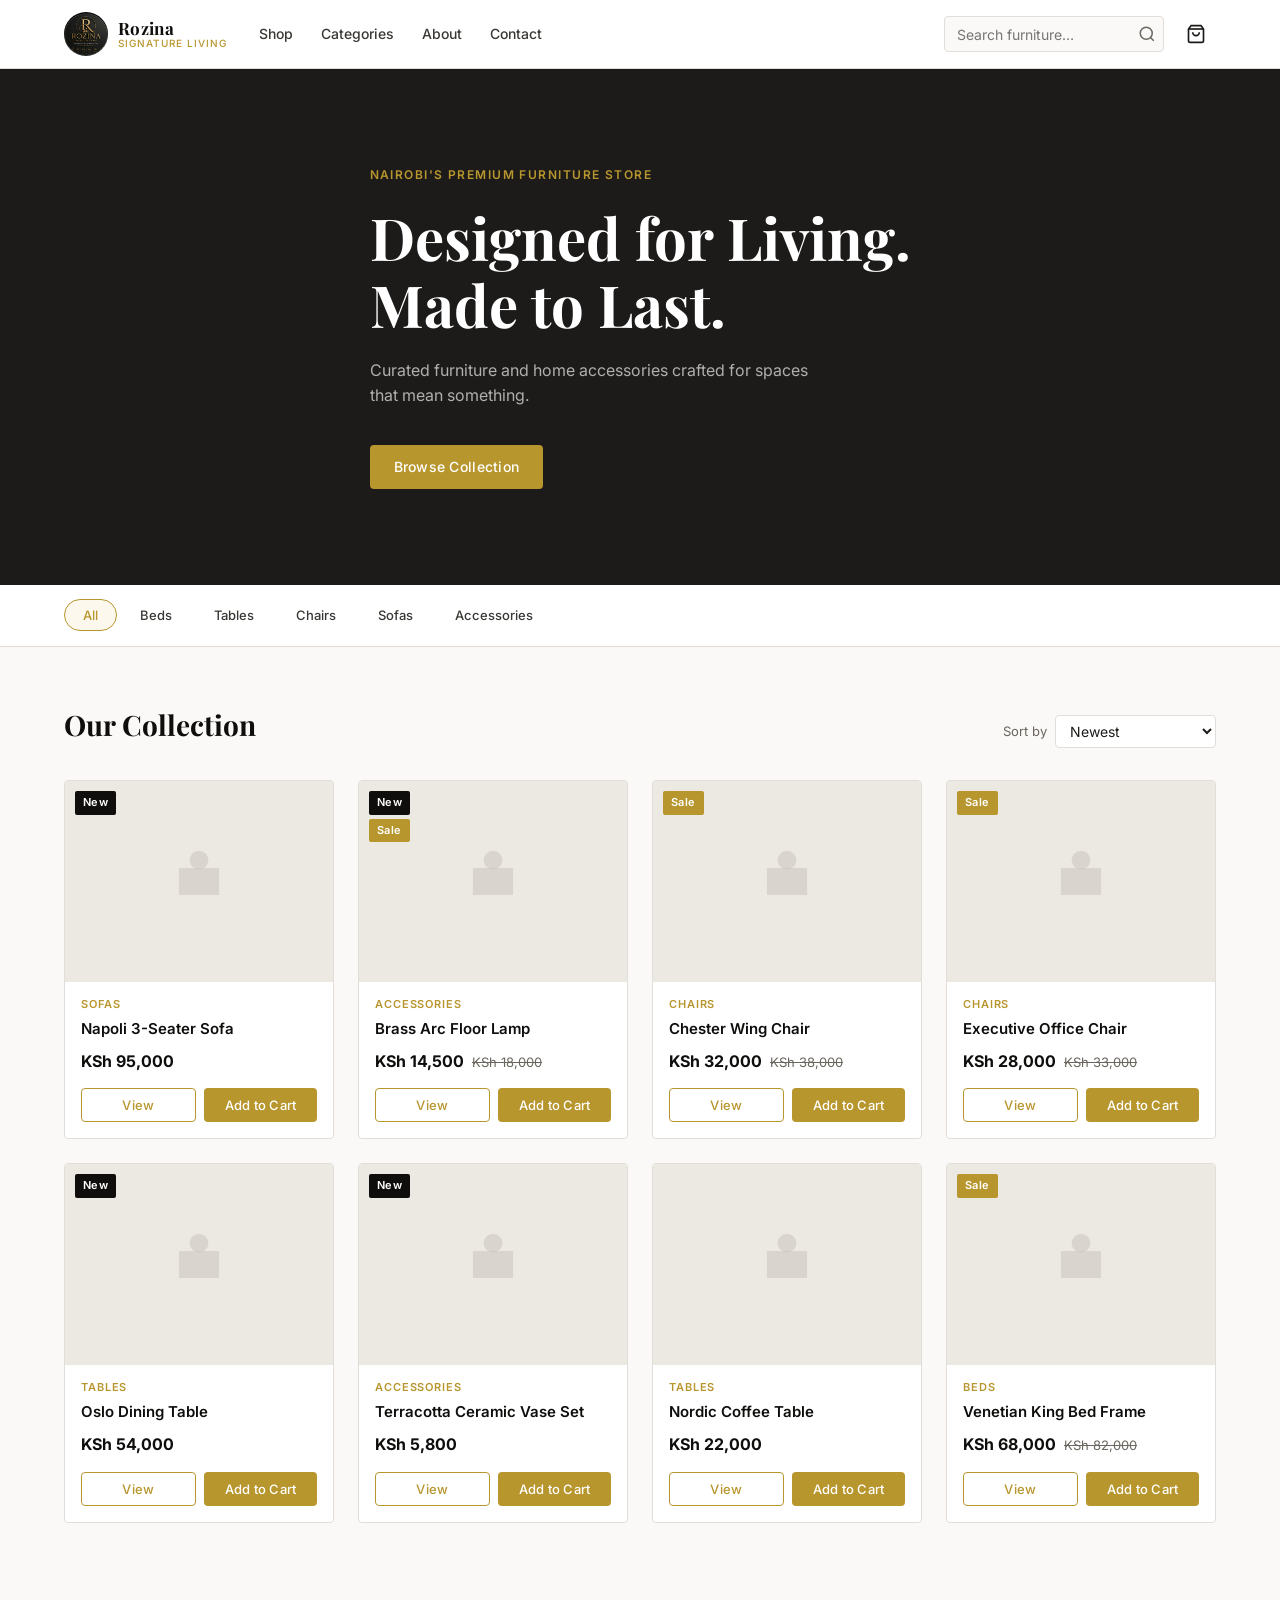
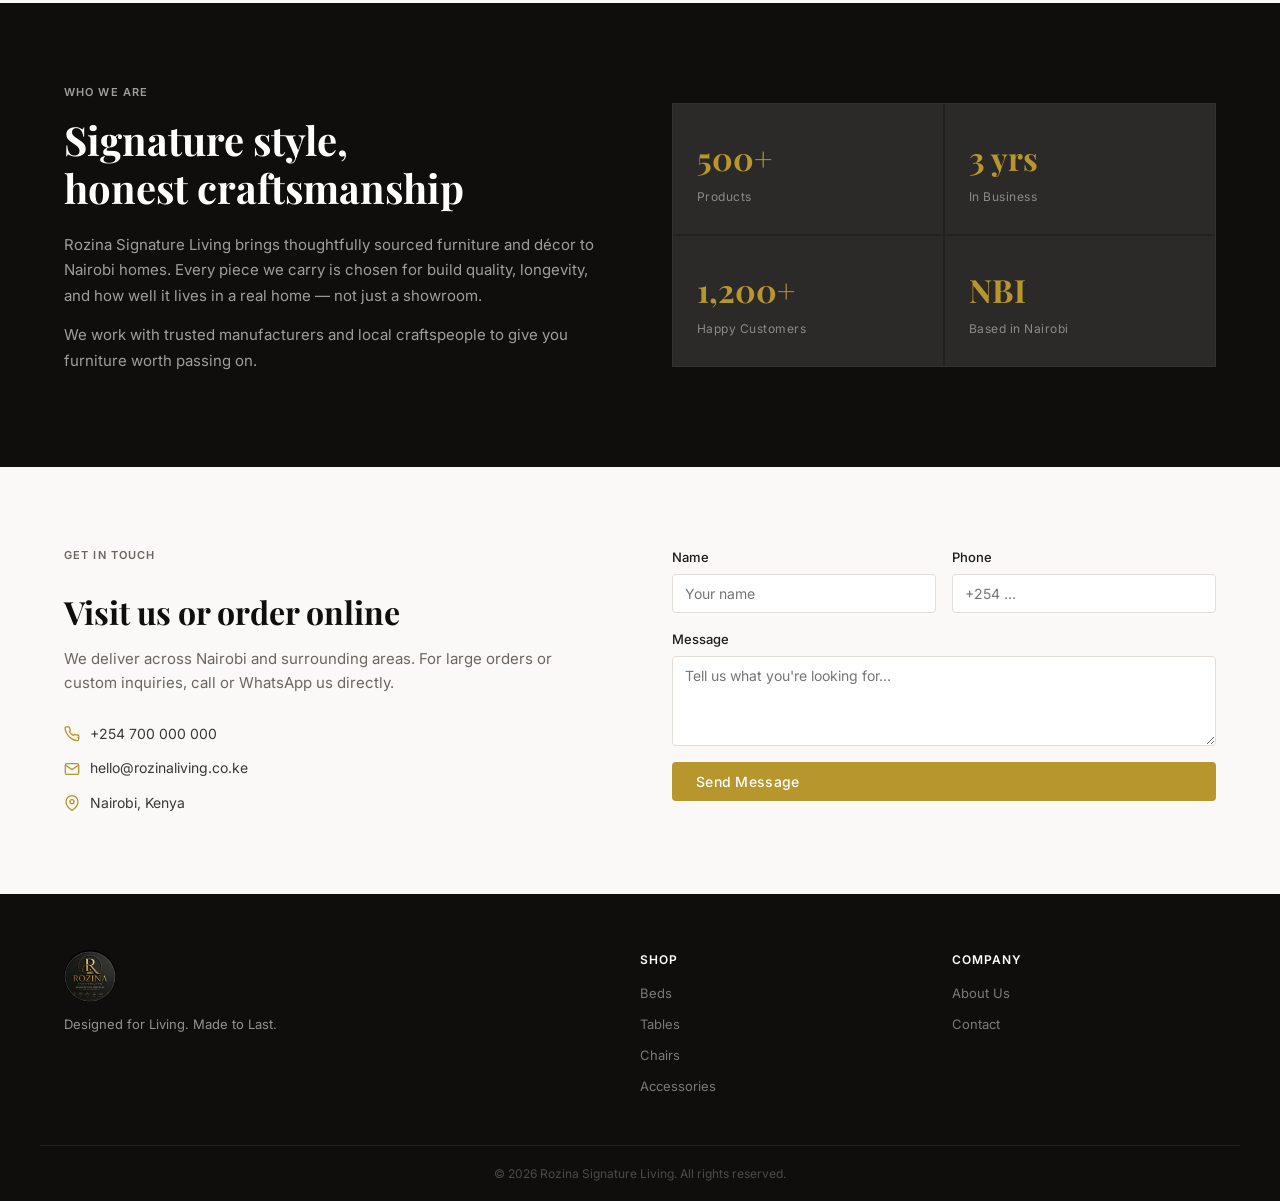
==== index.html @ 688c6060 "first commit" ====
<!DOCTYPE html>
<html lang="en">
<head>
  <meta charset="UTF-8" />
  <meta name="viewport" content="width=device-width, initial-scale=1.0" />
  <title>Rozina Signature Living</title>
  <link rel="icon" type="image/jpeg" href="images/rozinalogo.jpeg" />
  <link rel="stylesheet" href="css/style.css" />
  <link href="https://fonts.googleapis.com/css2?family=Playfair+Display:wght@400;600;700&family=Inter:wght@300;400;500;600&display=swap" rel="stylesheet" />
</head>
<body>

<!-- ═══ HEADER ═══ -->
<header class="site-header" id="site-header">
  <div class="header-inner">
    <a href="index.html" class="logo-link">
      <img src="images/rozinalogo.jpeg" alt="Rozina Signature Living" class="logo-img" />
      <div class="logo-text">
        <span class="logo-name">Rozina</span>
        <span class="logo-sub">Signature Living</span>
      </div>
    </a>

    <nav class="main-nav" id="main-nav">
      <a href="#shop">Shop</a>
      <a href="#categories">Categories</a>
      <a href="#about">About</a>
      <a href="#contact">Contact</a>
    </nav>

    <div class="header-actions">
      <div class="search-wrap">
        <input type="text" id="search-input" placeholder="Search furniture…" autocomplete="off" />
        <button class="search-btn" aria-label="Search">
          <svg width="18" height="18" viewBox="0 0 24 24" fill="none" stroke="currentColor" stroke-width="2"><circle cx="11" cy="11" r="8"/><path d="m21 21-4.35-4.35"/></svg>
        </button>
        <div class="search-results" id="search-results"></div>
      </div>
      <button class="cart-btn" id="cart-btn" aria-label="Cart">
        <svg width="20" height="20" viewBox="0 0 24 24" fill="none" stroke="currentColor" stroke-width="2"><path d="M6 2 3 6v14a2 2 0 0 0 2 2h14a2 2 0 0 0 2-2V6l-3-4z"/><line x1="3" y1="6" x2="21" y2="6"/><path d="M16 10a4 4 0 0 1-8 0"/></svg>
        <span class="cart-count" id="cart-count">0</span>
      </button>
      <button class="hamburger" id="hamburger" aria-label="Menu">
        <span></span><span></span><span></span>
      </button>
    </div>
  </div>
</header>

<!-- ═══ HERO ═══ -->
<section class="hero">
  <div class="hero-content">
    <p class="hero-eyebrow">Nairobi's Premium Furniture Store</p>
    <h1 class="hero-headline">Designed for Living.<br/>Made to Last.</h1>
    <p class="hero-body">Curated furniture and home accessories crafted for spaces that mean something.</p>
    <a href="#shop" class="btn btn-primary">Browse Collection</a>
  </div>
</section>

<!-- ═══ CATEGORY STRIP ═══ -->
<section class="category-strip" id="categories">
  <div class="container">
    <div class="category-list" id="category-filter">
      <button class="cat-pill active" data-cat="all">All</button>
      <button class="cat-pill" data-cat="beds">Beds</button>
      <button class="cat-pill" data-cat="tables">Tables</button>
      <button class="cat-pill" data-cat="chairs">Chairs</button>
      <button class="cat-pill" data-cat="sofas">Sofas</button>
      <button class="cat-pill" data-cat="accessories">Accessories</button>
    </div>
  </div>
</section>

<!-- ═══ PRODUCT GRID ═══ -->
<section class="shop-section" id="shop">
  <div class="container">
    <div class="section-head">
      <h2>Our Collection</h2>
      <div class="sort-wrap">
        <label for="sort-select">Sort by</label>
        <select id="sort-select">
          <option value="newest">Newest</option>
          <option value="price-asc">Price: Low to High</option>
          <option value="price-desc">Price: High to Low</option>
        </select>
      </div>
    </div>
    <div class="product-grid" id="product-grid">
      <!-- Populated by JS -->
    </div>
    <p class="empty-state" id="empty-state" style="display:none;">No products found.</p>
  </div>
</section>

<!-- ═══ ABOUT ═══ -->
<section class="about-section" id="about">
  <div class="container about-grid">
    <div class="about-text">
      <p class="section-label">Who We Are</p>
      <h2>Signature style,<br/>honest craftsmanship</h2>
      <p>Rozina Signature Living brings thoughtfully sourced furniture and décor to Nairobi homes. Every piece we carry is chosen for build quality, longevity, and how well it lives in a real home — not just a showroom.</p>
      <p>We work with trusted manufacturers and local craftspeople to give you furniture worth passing on.</p>
    </div>
    <div class="about-stats">
      <div class="stat">
        <span class="stat-num">500+</span>
        <span class="stat-label">Products</span>
      </div>
      <div class="stat">
        <span class="stat-num">3 yrs</span>
        <span class="stat-label">In Business</span>
      </div>
      <div class="stat">
        <span class="stat-num">1,200+</span>
        <span class="stat-label">Happy Customers</span>
      </div>
      <div class="stat">
        <span class="stat-num">NBI</span>
        <span class="stat-label">Based in Nairobi</span>
      </div>
    </div>
  </div>
</section>

<!-- ═══ CONTACT ═══ -->
<section class="contact-section" id="contact">
  <div class="container contact-grid">
    <div>
      <p class="section-label">Get in Touch</p>
      <h2>Visit us or order online</h2>
      <p>We deliver across Nairobi and surrounding areas. For large orders or custom inquiries, call or WhatsApp us directly.</p>
      <div class="contact-details">
        <div class="contact-item">
          <svg width="16" height="16" viewBox="0 0 24 24" fill="none" stroke="currentColor" stroke-width="2"><path d="M22 16.92v3a2 2 0 0 1-2.18 2 19.79 19.79 0 0 1-8.63-3.07A19.5 19.5 0 0 1 4.69 12 19.79 19.79 0 0 1 1.61 3.45 2 2 0 0 1 3.59 1.27h3a2 2 0 0 1 2 1.72 12.84 12.84 0 0 0 .7 2.81 2 2 0 0 1-.45 2.11L7.91 8.27a16 16 0 0 0 6 6l.9-.9a2 2 0 0 1 2.11-.45 12.84 12.84 0 0 0 2.81.7A2 2 0 0 1 21.73 16.92z"/></svg>
          <span>+254 700 000 000</span>
        </div>
        <div class="contact-item">
          <svg width="16" height="16" viewBox="0 0 24 24" fill="none" stroke="currentColor" stroke-width="2"><path d="M4 4h16c1.1 0 2 .9 2 2v12c0 1.1-.9 2-2 2H4c-1.1 0-2-.9-2-2V6c0-1.1.9-2 2-2z"/><polyline points="22,6 12,13 2,6"/></svg>
          <span>hello@rozinaliving.co.ke</span>
        </div>
        <div class="contact-item">
          <svg width="16" height="16" viewBox="0 0 24 24" fill="none" stroke="currentColor" stroke-width="2"><path d="M21 10c0 7-9 13-9 13s-9-6-9-13a9 9 0 0 1 18 0z"/><circle cx="12" cy="10" r="3"/></svg>
          <span>Nairobi, Kenya</span>
        </div>
      </div>
    </div>
    <form class="contact-form" id="contact-form">
      <div class="form-row">
        <div class="form-group">
          <label for="cf-name">Name</label>
          <input type="text" id="cf-name" placeholder="Your name" required />
        </div>
        <div class="form-group">
          <label for="cf-phone">Phone</label>
          <input type="tel" id="cf-phone" placeholder="+254 …" />
        </div>
      </div>
      <div class="form-group">
        <label for="cf-message">Message</label>
        <textarea id="cf-message" rows="4" placeholder="Tell us what you're looking for…" required></textarea>
      </div>
      <button type="submit" class="btn btn-primary">Send Message</button>
      <p class="form-success" id="form-success" style="display:none;">Message sent — we'll be in touch shortly.</p>
    </form>
  </div>
</section>

<!-- ═══ FOOTER ═══ -->
<footer class="site-footer">
  <div class="container footer-grid">
    <div class="footer-brand">
      <img src="images/rozinalogo.jpeg" alt="Rozina Signature Living" class="footer-logo" />
      <p>Designed for Living. Made to Last.</p>
    </div>
    <div class="footer-links">
      <h4>Shop</h4>
      <a href="#">Beds</a>
      <a href="#">Tables</a>
      <a href="#">Chairs</a>
      <a href="#">Accessories</a>
    </div>
    <div class="footer-links">
      <h4>Company</h4>
      <a href="#about">About Us</a>
      <a href="#contact">Contact</a>
    </div>
  </div>
  <div class="footer-bottom">
    <p>&copy; 2026 Rozina Signature Living. All rights reserved.</p>
  </div>
</footer>

<!-- ═══ CART DRAWER ═══ -->
<div class="cart-overlay" id="cart-overlay"></div>
<aside class="cart-drawer" id="cart-drawer">
  <div class="cart-header">
    <h3>Your Cart</h3>
    <button class="cart-close" id="cart-close" aria-label="Close cart">&times;</button>
  </div>
  <div class="cart-items" id="cart-items">
    <p class="cart-empty">Your cart is empty.</p>
  </div>
  <div class="cart-footer" id="cart-footer" style="display:none;">
    <div class="cart-total">
      <span>Total</span>
      <span id="cart-total-price">KSh 0</span>
    </div>
    <button class="btn btn-primary btn-block" id="checkout-btn">Proceed to Checkout</button>
  </div>
</aside>

<!-- ═══ PRODUCT MODAL ═══ -->
<div class="modal-overlay" id="modal-overlay">
  <div class="product-modal" id="product-modal">
    <button class="modal-close" id="modal-close">&times;</button>
    <div class="modal-inner" id="modal-inner"></div>
  </div>
</div>

<!-- ═══ TOAST ═══ -->
<div class="toast" id="toast"></div>

<script src="js/data.js"></script>
<script src="js/main.js"></script>
</body>
</html>
---- css/style.css ----
/* ═══════════════════════════════════════════
   ROZINA SIGNATURE LIVING — Main Storefront
   ═══════════════════════════════════════════ */

/* ─── Reset & Base ─── */
*, *::before, *::after { box-sizing: border-box; margin: 0; padding: 0; }

:root {
  --black:       #0f0e0d;
  --charcoal:    #1c1b19;
  --mid:         #3a3834;
  --muted:       #6b6760;
  --border:      #e2ddd8;
  --bg:          #faf9f7;
  --white:       #ffffff;
  --gold:        #b8962e;
  --gold-light:  #d4af55;
  --gold-bg:     #fdf8ee;
  --font-display: 'Playfair Display', Georgia, serif;
  --font-body:    'Inter', system-ui, sans-serif;
  --radius:       4px;
  --shadow-sm:    0 1px 3px rgba(0,0,0,.08);
  --shadow-md:    0 4px 16px rgba(0,0,0,.10);
  --transition:   0.2s ease;
}

html { scroll-behavior: smooth; }

body {
  font-family: var(--font-body);
  font-size: 15px;
  line-height: 1.6;
  color: var(--charcoal);
  background: var(--bg);
}

img { max-width: 100%; display: block; }
a { color: inherit; text-decoration: none; }
button { cursor: pointer; border: none; background: none; font-family: inherit; }
input, select, textarea { font-family: inherit; font-size: 14px; }

.container {
  max-width: 1200px;
  margin: 0 auto;
  padding: 0 24px;
}

/* ─── Buttons ─── */
.btn {
  display: inline-flex;
  align-items: center;
  gap: 8px;
  padding: 11px 24px;
  border-radius: var(--radius);
  font-size: 14px;
  font-weight: 500;
  letter-spacing: 0.02em;
  transition: var(--transition);
}

.btn-primary {
  background: var(--gold);
  color: var(--white);
}
.btn-primary:hover { background: var(--gold-light); }

.btn-outline {
  background: transparent;
  border: 1.5px solid var(--gold);
  color: var(--gold);
}
.btn-outline:hover { background: var(--gold); color: var(--white); }

.btn-ghost {
  background: transparent;
  border: 1.5px solid var(--border);
  color: var(--charcoal);
}
.btn-ghost:hover { border-color: var(--mid); }

.btn-block { width: 100%; justify-content: center; }

/* ─── Header ─── */
.site-header {
  position: sticky;
  top: 0;
  z-index: 100;
  background: var(--white);
  border-bottom: 1px solid var(--border);
}

.header-inner {
  max-width: 1200px;
  margin: 0 auto;
  padding: 0 24px;
  height: 68px;
  display: flex;
  align-items: center;
  gap: 32px;
}

.logo-link {
  display: flex;
  align-items: center;
  gap: 10px;
  flex-shrink: 0;
}

.logo-img {
  width: 44px;
  height: 44px;
  border-radius: 50%;
  object-fit: cover;
}

.logo-text {
  display: flex;
  flex-direction: column;
  line-height: 1.1;
}

.logo-name {
  font-family: var(--font-display);
  font-size: 17px;
  font-weight: 700;
  color: var(--black);
  letter-spacing: 0.02em;
}

.logo-sub {
  font-size: 10px;
  font-weight: 500;
  color: var(--gold);
  letter-spacing: 0.1em;
  text-transform: uppercase;
}

.main-nav {
  display: flex;
  align-items: center;
  gap: 28px;
  flex: 1;
}

.main-nav a {
  font-size: 14px;
  font-weight: 500;
  color: var(--mid);
  transition: color var(--transition);
  white-space: nowrap;
}
.main-nav a:hover { color: var(--black); }

.header-actions {
  display: flex;
  align-items: center;
  gap: 12px;
  margin-left: auto;
}

.search-wrap {
  position: relative;
  display: flex;
  align-items: center;
}

.search-wrap input {
  width: 220px;
  height: 36px;
  padding: 0 36px 0 12px;
  border: 1px solid var(--border);
  border-radius: var(--radius);
  background: var(--bg);
  color: var(--charcoal);
  outline: none;
  transition: border-color var(--transition);
}
.search-wrap input:focus { border-color: var(--gold); }

.search-btn {
  position: absolute;
  right: 8px;
  color: var(--muted);
  display: flex;
  align-items: center;
}

.search-results {
  position: absolute;
  top: calc(100% + 6px);
  left: 0;
  right: 0;
  background: var(--white);
  border: 1px solid var(--border);
  border-radius: var(--radius);
  box-shadow: var(--shadow-md);
  z-index: 200;
  display: none;
  max-height: 320px;
  overflow-y: auto;
}

.search-results.active { display: block; }

.search-result-item {
  display: flex;
  align-items: center;
  gap: 10px;
  padding: 10px 12px;
  cursor: pointer;
  transition: background var(--transition);
}
.search-result-item:hover { background: var(--bg); }

.search-result-item img {
  width: 40px;
  height: 40px;
  object-fit: cover;
  border-radius: 2px;
  flex-shrink: 0;
}

.search-result-info { flex: 1; }
.search-result-name { font-size: 13px; font-weight: 500; }
.search-result-price { font-size: 12px; color: var(--gold); }

.search-no-result { padding: 12px; font-size: 13px; color: var(--muted); }

.cart-btn {
  position: relative;
  width: 40px;
  height: 40px;
  display: flex;
  align-items: center;
  justify-content: center;
  border-radius: var(--radius);
  color: var(--charcoal);
  transition: background var(--transition);
}
.cart-btn:hover { background: var(--bg); }

.cart-count {
  position: absolute;
  top: 4px;
  right: 4px;
  background: var(--gold);
  color: var(--white);
  font-size: 10px;
  font-weight: 600;
  width: 17px;
  height: 17px;
  border-radius: 50%;
  display: flex;
  align-items: center;
  justify-content: center;
  line-height: 1;
}

.hamburger {
  display: none;
  flex-direction: column;
  gap: 5px;
  width: 36px;
  height: 36px;
  align-items: center;
  justify-content: center;
}
.hamburger span {
  display: block;
  width: 22px;
  height: 2px;
  background: var(--charcoal);
  border-radius: 2px;
  transition: var(--transition);
}

/* ─── Hero ─── */
.hero {
  background: var(--charcoal);
  color: var(--white);
  padding: 96px 24px;
  display: flex;
  align-items: center;
}

.hero-content {
  max-width: 620px;
  margin: 0 auto;
}

.hero-eyebrow {
  font-size: 12px;
  font-weight: 600;
  letter-spacing: 0.12em;
  text-transform: uppercase;
  color: var(--gold);
  margin-bottom: 20px;
}

.hero-headline {
  font-family: var(--font-display);
  font-size: clamp(36px, 5vw, 58px);
  font-weight: 700;
  line-height: 1.15;
  margin-bottom: 20px;
  color: var(--white);
}

.hero-body {
  font-size: 16px;
  color: rgba(255,255,255,0.65);
  margin-bottom: 36px;
  max-width: 460px;
}

/* ─── Category Strip ─── */
.category-strip {
  border-bottom: 1px solid var(--border);
  background: var(--white);
  padding: 0 0 1px;
}

.category-list {
  display: flex;
  align-items: center;
  gap: 4px;
  padding: 14px 0;
  overflow-x: auto;
  scrollbar-width: none;
}
.category-list::-webkit-scrollbar { display: none; }

.cat-pill {
  padding: 7px 18px;
  border-radius: 999px;
  font-size: 13px;
  font-weight: 500;
  color: var(--mid);
  border: 1.5px solid transparent;
  white-space: nowrap;
  transition: var(--transition);
  flex-shrink: 0;
}
.cat-pill:hover { color: var(--black); border-color: var(--border); }
.cat-pill.active {
  color: var(--gold);
  border-color: var(--gold);
  background: var(--gold-bg);
}

/* ─── Shop Section ─── */
.shop-section {
  padding: 56px 0 80px;
}

.section-head {
  display: flex;
  align-items: baseline;
  justify-content: space-between;
  margin-bottom: 32px;
  flex-wrap: wrap;
  gap: 12px;
}

.section-head h2 {
  font-family: var(--font-display);
  font-size: 28px;
  font-weight: 700;
  color: var(--black);
}

.sort-wrap {
  display: flex;
  align-items: center;
  gap: 8px;
  font-size: 13px;
  color: var(--muted);
}

.sort-wrap select {
  padding: 6px 10px;
  border: 1px solid var(--border);
  border-radius: var(--radius);
  background: var(--white);
  color: var(--charcoal);
  outline: none;
  cursor: pointer;
}

/* ─── Product Grid ─── */
.product-grid {
  display: grid;
  grid-template-columns: repeat(auto-fill, minmax(230px, 1fr));
  gap: 24px;
}

.product-card {
  background: var(--white);
  border: 1px solid var(--border);
  border-radius: var(--radius);
  overflow: hidden;
  cursor: pointer;
  transition: box-shadow var(--transition), transform var(--transition);
}

.product-card:hover {
  box-shadow: var(--shadow-md);
  transform: translateY(-2px);
}

.product-card-img {
  aspect-ratio: 4/3;
  overflow: hidden;
  background: #f0ece6;
  position: relative;
}

.product-card-img img {
  width: 100%;
  height: 100%;
  object-fit: cover;
  transition: transform 0.35s ease;
}

.product-card:hover .product-card-img img { transform: scale(1.04); }

.product-badges {
  position: absolute;
  top: 10px;
  left: 10px;
  display: flex;
  flex-direction: column;
  gap: 4px;
}

.badge {
  display: inline-block;
  padding: 3px 8px;
  font-size: 11px;
  font-weight: 600;
  letter-spacing: 0.04em;
  border-radius: 2px;
}

.badge-new { background: var(--black); color: var(--white); }
.badge-sale { background: var(--gold); color: var(--white); }
.badge-out { background: #ccc; color: #555; }

.product-card-body {
  padding: 14px 16px 16px;
}

.product-cat {
  font-size: 11px;
  font-weight: 600;
  letter-spacing: 0.08em;
  text-transform: uppercase;
  color: var(--gold);
  margin-bottom: 5px;
}

.product-name {
  font-size: 15px;
  font-weight: 600;
  color: var(--black);
  margin-bottom: 10px;
  line-height: 1.35;
}

.product-pricing {
  display: flex;
  align-items: baseline;
  gap: 8px;
  margin-bottom: 14px;
}

.product-price {
  font-size: 16px;
  font-weight: 700;
  color: var(--black);
}

.product-old-price {
  font-size: 13px;
  color: var(--muted);
  text-decoration: line-through;
}

.product-card-actions {
  display: flex;
  gap: 8px;
}

.product-card-actions .btn {
  padding: 8px 14px;
  font-size: 13px;
  flex: 1;
  justify-content: center;
}

.product-img-placeholder {
  width: 100%;
  height: 100%;
  display: flex;
  align-items: center;
  justify-content: center;
  background: #ece9e3;
  color: var(--muted);
}

.product-img-placeholder svg { opacity: 0.4; }

/* ─── Empty state ─── */
.empty-state {
  text-align: center;
  padding: 64px 24px;
  color: var(--muted);
  font-size: 15px;
}

/* ─── About ─── */
.about-section {
  background: var(--black);
  color: var(--white);
  padding: 80px 0;
}

.about-grid {
  display: grid;
  grid-template-columns: 1fr 1fr;
  gap: 64px;
  align-items: center;
}

.section-label {
  font-size: 11px;
  font-weight: 600;
  letter-spacing: 0.1em;
  text-transform: uppercase;
  color: var(--gold);
  margin-bottom: 14px;
}

.about-text h2 {
  font-family: var(--font-display);
  font-size: clamp(28px, 3.5vw, 40px);
  font-weight: 700;
  line-height: 1.2;
  margin-bottom: 20px;
  color: var(--white);
}

.about-text p {
  color: rgba(255,255,255,0.6);
  margin-bottom: 14px;
  line-height: 1.7;
}

.about-stats {
  display: grid;
  grid-template-columns: 1fr 1fr;
  gap: 2px;
  background: rgba(255,255,255,0.08);
  border: 1px solid rgba(255,255,255,0.08);
}

.stat {
  background: rgba(255,255,255,0.04);
  padding: 28px 24px;
  display: flex;
  flex-direction: column;
  gap: 4px;
}

.stat-num {
  font-family: var(--font-display);
  font-size: 32px;
  font-weight: 700;
  color: var(--gold);
}

.stat-label {
  font-size: 12px;
  color: rgba(255,255,255,0.45);
  letter-spacing: 0.04em;
}

/* ─── Contact ─── */
.contact-section {
  padding: 80px 0;
  background: var(--bg);
}

.contact-grid {
  display: grid;
  grid-template-columns: 1fr 1fr;
  gap: 64px;
  align-items: start;
}

.contact-grid h2 {
  font-family: var(--font-display);
  font-size: 32px;
  font-weight: 700;
  color: var(--black);
  margin-bottom: 16px;
  line-height: 1.2;
}

.contact-grid > div > p {
  color: var(--muted);
  margin-bottom: 28px;
}

.contact-details { display: flex; flex-direction: column; gap: 12px; }

.contact-item {
  display: flex;
  align-items: center;
  gap: 10px;
  font-size: 14px;
  color: var(--mid);
}
.contact-item svg { color: var(--gold); flex-shrink: 0; }

/* ─── Forms ─── */
.contact-form,
.product-form { display: flex; flex-direction: column; gap: 16px; }

.form-row { display: grid; grid-template-columns: 1fr 1fr; gap: 16px; }

.form-group { display: flex; flex-direction: column; gap: 6px; }

.form-group label {
  font-size: 13px;
  font-weight: 500;
  color: var(--charcoal);
}

.form-group input,
.form-group select,
.form-group textarea {
  padding: 10px 12px;
  border: 1px solid var(--border);
  border-radius: var(--radius);
  background: var(--white);
  color: var(--charcoal);
  outline: none;
  transition: border-color var(--transition);
  resize: vertical;
}

.form-group input:focus,
.form-group select:focus,
.form-group textarea:focus { border-color: var(--gold); }

.form-success {
  font-size: 13px;
  color: #2d7a3a;
  margin-top: 4px;
}

/* ─── Footer ─── */
.site-footer {
  background: var(--black);
  color: rgba(255,255,255,0.55);
  padding: 56px 0 0;
}

.footer-grid {
  display: grid;
  grid-template-columns: 2fr 1fr 1fr;
  gap: 48px;
  padding-bottom: 48px;
  border-bottom: 1px solid rgba(255,255,255,0.08);
}

.footer-brand { display: flex; flex-direction: column; gap: 12px; }

.footer-logo {
  width: 52px;
  height: 52px;
  border-radius: 50%;
  object-fit: cover;
}

.footer-brand p { font-size: 13px; line-height: 1.6; }

.footer-links {
  display: flex;
  flex-direction: column;
  gap: 10px;
}

.footer-links h4 {
  font-size: 12px;
  font-weight: 600;
  letter-spacing: 0.08em;
  text-transform: uppercase;
  color: var(--white);
  margin-bottom: 4px;
}

.footer-links a {
  font-size: 13px;
  color: rgba(255,255,255,0.45);
  transition: color var(--transition);
}
.footer-links a:hover { color: var(--gold); }

.footer-bottom {
  padding: 18px 24px;
  text-align: center;
}
.footer-bottom p { font-size: 12px; color: rgba(255,255,255,0.25); }

/* ─── Cart Drawer ─── */
.cart-overlay {
  position: fixed;
  inset: 0;
  background: rgba(0,0,0,0.45);
  z-index: 200;
  opacity: 0;
  pointer-events: none;
  transition: opacity 0.25s ease;
}
.cart-overlay.active { opacity: 1; pointer-events: all; }

.cart-drawer {
  position: fixed;
  top: 0;
  right: 0;
  width: 380px;
  max-width: 100vw;
  height: 100dvh;
  background: var(--white);
  z-index: 201;
  display: flex;
  flex-direction: column;
  transform: translateX(100%);
  transition: transform 0.3s ease;
}
.cart-drawer.open { transform: translateX(0); }

.cart-header {
  padding: 20px 24px;
  border-bottom: 1px solid var(--border);
  display: flex;
  align-items: center;
  justify-content: space-between;
}
.cart-header h3 {
  font-family: var(--font-display);
  font-size: 20px;
  font-weight: 700;
}
.cart-close {
  font-size: 22px;
  color: var(--muted);
  width: 32px;
  height: 32px;
  display: flex;
  align-items: center;
  justify-content: center;
  border-radius: var(--radius);
  transition: background var(--transition);
}
.cart-close:hover { background: var(--bg); color: var(--black); }

.cart-items {
  flex: 1;
  overflow-y: auto;
  padding: 20px 24px;
  display: flex;
  flex-direction: column;
  gap: 16px;
}

.cart-empty {
  text-align: center;
  color: var(--muted);
  font-size: 14px;
  padding: 40px 0;
}

.cart-item {
  display: flex;
  gap: 12px;
  align-items: flex-start;
}

.cart-item-img {
  width: 64px;
  height: 64px;
  flex-shrink: 0;
  border-radius: 2px;
  overflow: hidden;
  background: #f0ece6;
}
.cart-item-img img { width: 100%; height: 100%; object-fit: cover; }

.cart-item-info { flex: 1; }
.cart-item-name { font-size: 13px; font-weight: 500; margin-bottom: 4px; }
.cart-item-price { font-size: 13px; color: var(--gold); font-weight: 600; }

.cart-item-qty {
  display: flex;
  align-items: center;
  gap: 8px;
  margin-top: 8px;
}

.qty-btn {
  width: 26px;
  height: 26px;
  border: 1px solid var(--border);
  border-radius: 2px;
  display: flex;
  align-items: center;
  justify-content: center;
  font-size: 16px;
  color: var(--charcoal);
  transition: var(--transition);
}
.qty-btn:hover { border-color: var(--gold); color: var(--gold); }

.qty-num { font-size: 13px; font-weight: 500; min-width: 20px; text-align: center; }

.cart-item-remove {
  font-size: 18px;
  color: var(--muted);
  width: 24px;
  height: 24px;
  display: flex;
  align-items: center;
  justify-content: center;
  border-radius: 2px;
  transition: color var(--transition);
}
.cart-item-remove:hover { color: #c0392b; }

.cart-footer {
  padding: 20px 24px;
  border-top: 1px solid var(--border);
  display: flex;
  flex-direction: column;
  gap: 14px;
}

.cart-total {
  display: flex;
  justify-content: space-between;
  align-items: center;
  font-size: 15px;
  font-weight: 600;
}

#cart-total-price { color: var(--gold); }

/* ─── Product Modal ─── */
.modal-overlay {
  position: fixed;
  inset: 0;
  background: rgba(0,0,0,0.5);
  z-index: 300;
  display: none;
  align-items: center;
  justify-content: center;
  padding: 24px;
}
.modal-overlay.active { display: flex; }

.product-modal {
  background: var(--white);
  border-radius: var(--radius);
  max-width: 820px;
  width: 100%;
  max-height: 90dvh;
  overflow-y: auto;
  position: relative;
}

.modal-close {
  position: absolute;
  top: 14px;
  right: 14px;
  width: 34px;
  height: 34px;
  font-size: 22px;
  display: flex;
  align-items: center;
  justify-content: center;
  background: var(--bg);
  border-radius: var(--radius);
  color: var(--mid);
  z-index: 10;
  transition: var(--transition);
}
.modal-close:hover { background: var(--border); color: var(--black); }

.modal-inner {
  display: grid;
  grid-template-columns: 1fr 1fr;
}

.modal-img {
  aspect-ratio: 1;
  overflow: hidden;
  background: #f0ece6;
}
.modal-img img { width: 100%; height: 100%; object-fit: cover; }

.modal-details {
  padding: 32px 28px;
  display: flex;
  flex-direction: column;
  gap: 12px;
}

.modal-cat {
  font-size: 11px;
  font-weight: 600;
  letter-spacing: 0.1em;
  text-transform: uppercase;
  color: var(--gold);
}

.modal-name {
  font-family: var(--font-display);
  font-size: 24px;
  font-weight: 700;
  line-height: 1.25;
  color: var(--black);
}

.modal-pricing {
  display: flex;
  align-items: baseline;
  gap: 10px;
}
.modal-price { font-size: 22px; font-weight: 700; color: var(--black); }
.modal-old { font-size: 15px; color: var(--muted); text-decoration: line-through; }

.modal-desc { font-size: 14px; color: var(--muted); line-height: 1.7; }

.modal-stock {
  font-size: 13px;
  color: var(--muted);
}
.modal-stock.in { color: #2d7a3a; }
.modal-stock.out { color: #c0392b; }

.modal-actions { display: flex; gap: 10px; margin-top: 8px; }
.modal-actions .btn { flex: 1; justify-content: center; }

/* ─── Toast ─── */
.toast {
  position: fixed;
  bottom: 28px;
  right: 28px;
  background: var(--black);
  color: var(--white);
  padding: 12px 20px;
  border-radius: var(--radius);
  font-size: 13px;
  font-weight: 500;
  z-index: 999;
  pointer-events: none;
  opacity: 0;
  transform: translateY(8px);
  transition: opacity 0.25s ease, transform 0.25s ease;
  border-left: 3px solid var(--gold);
  max-width: 320px;
}
.toast.show { opacity: 1; transform: translateY(0); }

/* ─── Responsive ─── */
@media (max-width: 900px) {
  .about-grid,
  .contact-grid { grid-template-columns: 1fr; gap: 40px; }
  .footer-grid { grid-template-columns: 1fr 1fr; }
  .modal-inner { grid-template-columns: 1fr; }
  .modal-img { aspect-ratio: 4/3; }
}

@media (max-width: 680px) {
  .main-nav { display: none; }
  .main-nav.open {
    display: flex;
    flex-direction: column;
    position: fixed;
    inset: 68px 0 0;
    background: var(--white);
    padding: 28px 24px;
    z-index: 99;
    gap: 20px;
    border-top: 1px solid var(--border);
  }
  .main-nav.open a { font-size: 18px; }
  .hamburger { display: flex; }
  .search-wrap input { width: 150px; }
  .hero { padding: 64px 24px; }
  .hero-headline { font-size: 36px; }
  .product-grid { grid-template-columns: repeat(auto-fill, minmax(160px, 1fr)); gap: 14px; }
  .about-stats { grid-template-columns: 1fr 1fr; }
  .footer-grid { grid-template-columns: 1fr; gap: 28px; }
  .form-row { grid-template-columns: 1fr; }
}
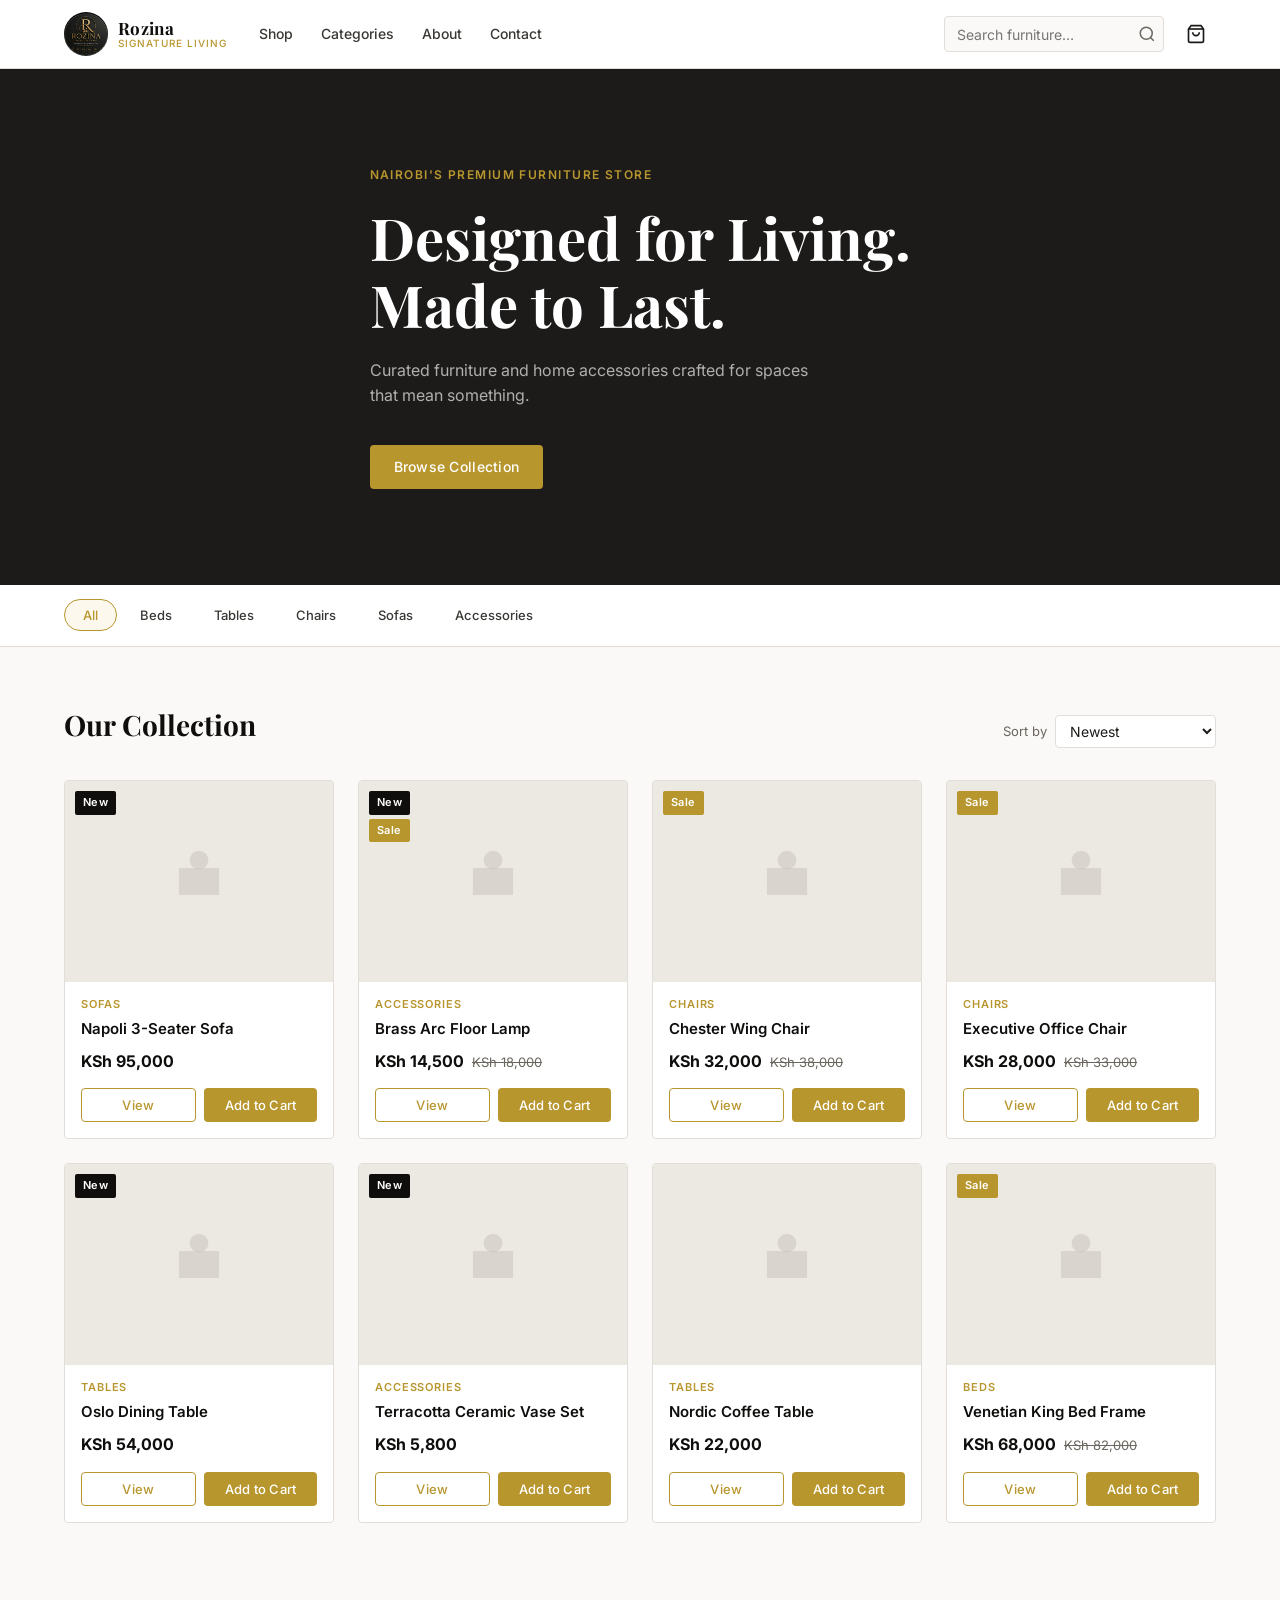
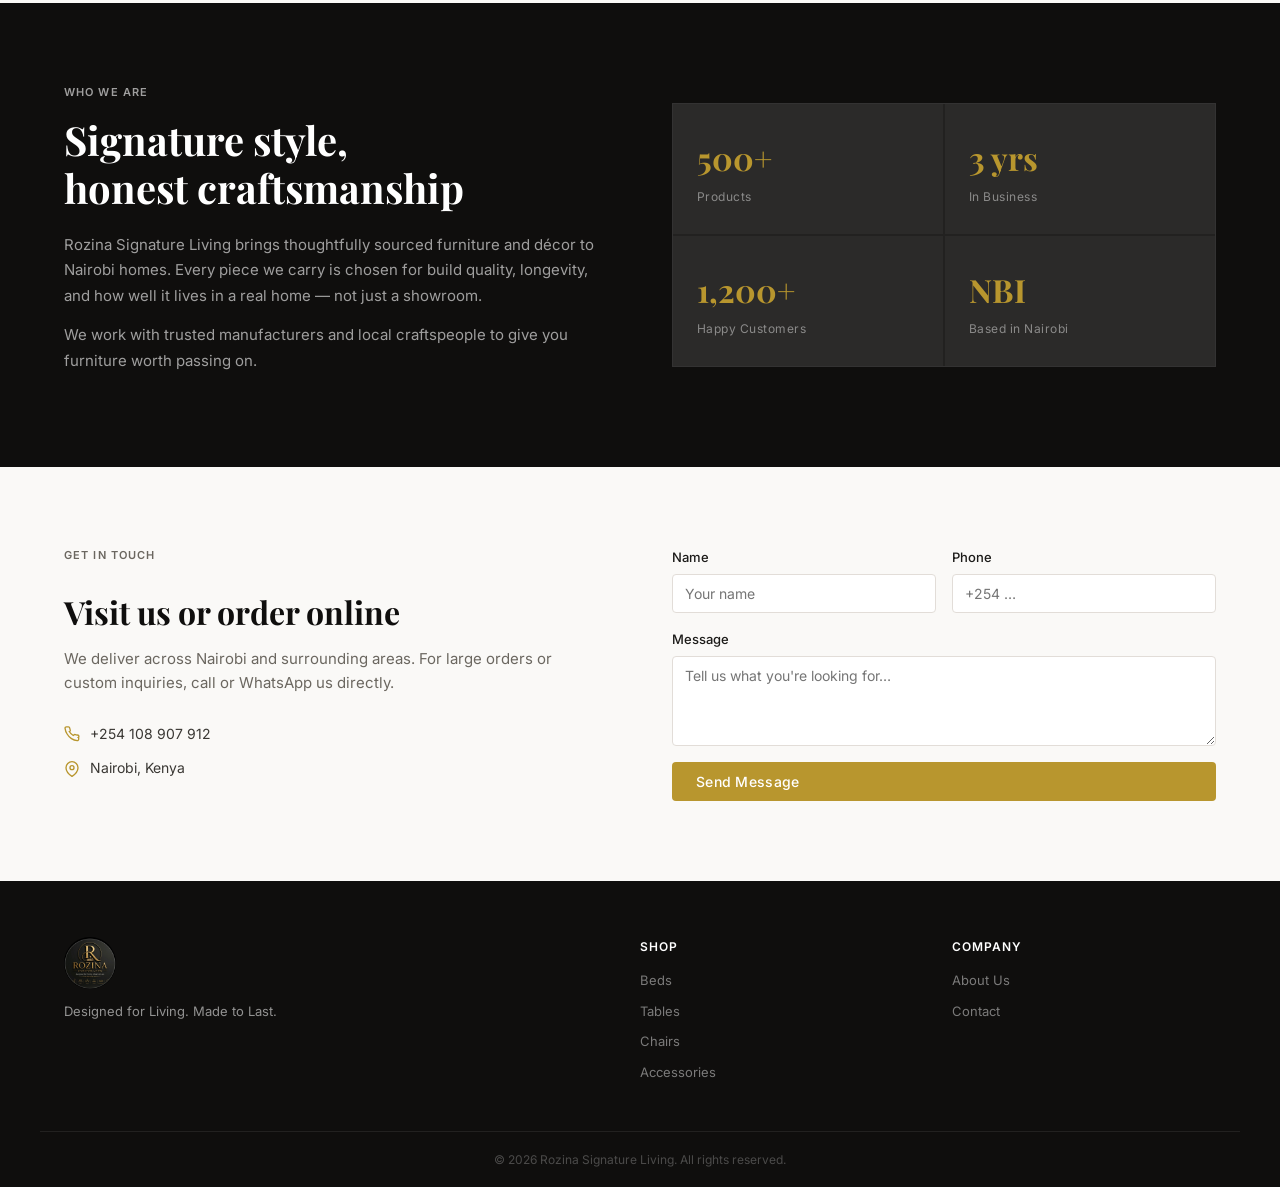
==== commit 4a7531a7: "second commit" ====
--- a/index.html
+++ b/index.html
@@ -132,11 +132,7 @@
       <div class="contact-details">
         <div class="contact-item">
           <svg width="16" height="16" viewBox="0 0 24 24" fill="none" stroke="currentColor" stroke-width="2"><path d="M22 16.92v3a2 2 0 0 1-2.18 2 19.79 19.79 0 0 1-8.63-3.07A19.5 19.5 0 0 1 4.69 12 19.79 19.79 0 0 1 1.61 3.45 2 2 0 0 1 3.59 1.27h3a2 2 0 0 1 2 1.72 12.84 12.84 0 0 0 .7 2.81 2 2 0 0 1-.45 2.11L7.91 8.27a16 16 0 0 0 6 6l.9-.9a2 2 0 0 1 2.11-.45 12.84 12.84 0 0 0 2.81.7A2 2 0 0 1 21.73 16.92z"/></svg>
-          <span>+254 700 000 000</span>
-        </div>
-        <div class="contact-item">
-          <svg width="16" height="16" viewBox="0 0 24 24" fill="none" stroke="currentColor" stroke-width="2"><path d="M4 4h16c1.1 0 2 .9 2 2v12c0 1.1-.9 2-2 2H4c-1.1 0-2-.9-2-2V6c0-1.1.9-2 2-2z"/><polyline points="22,6 12,13 2,6"/></svg>
-          <span>hello@rozinaliving.co.ke</span>
+          <span>+254 108 907 912</span>
         </div>
         <div class="contact-item">
           <svg width="16" height="16" viewBox="0 0 24 24" fill="none" stroke="currentColor" stroke-width="2"><path d="M21 10c0 7-9 13-9 13s-9-6-9-13a9 9 0 0 1 18 0z"/><circle cx="12" cy="10" r="3"/></svg>
